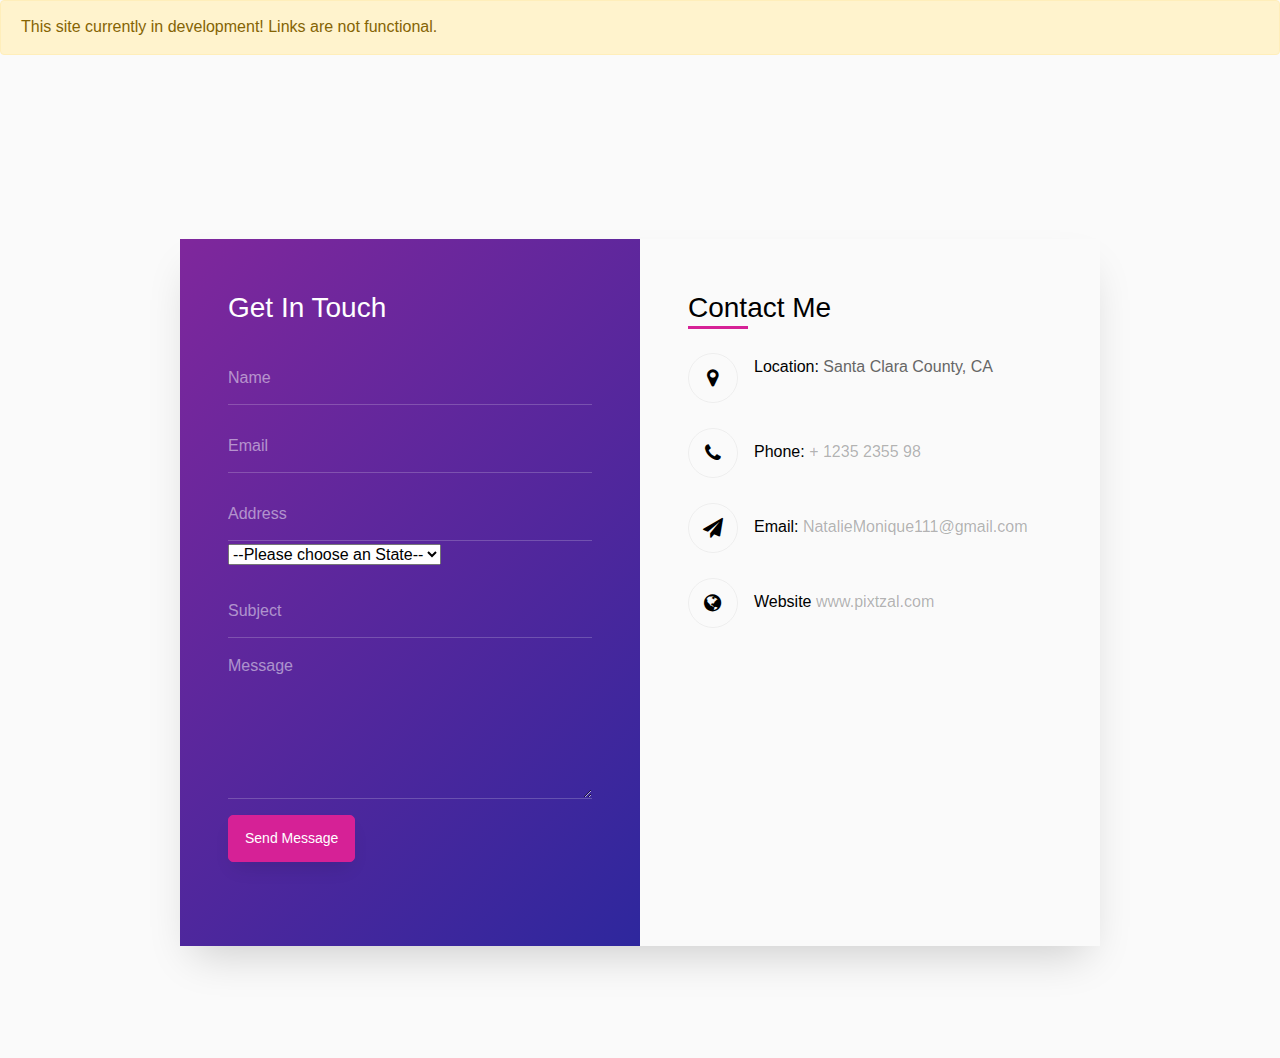
==== src/contact-form-04/index.html @ 453a77ac "initial commit" ====
<!doctype html>
<html lang="en">

<head>
	<title>Contact Me</title>
	<meta charset="utf-8">
	<meta name="viewport" content="width=device-width, initial-scale=1, shrink-to-fit=no">

	<link href='https://fonts.googleapis.com/css?family=Roboto:400,100,300,700' rel='stylesheet' type='text/css'>

	<link rel="stylesheet" href="https://stackpath.bootstrapcdn.com/font-awesome/4.7.0/css/font-awesome.min.css">

	<link rel="stylesheet" href="css/style.css">

</head>

<body>
	<div class="alert alert-warning" role="alert">
		This site currently in development! Links are not functional.
	</div>
	<section class="ftco-section">
		<div class="container">
			<div class="row justify-content-center">
				<div class="col-md-6 text-center mb-5">
					<h2 class="heading-section"></h2>
				</div>
			</div>
			<div class="row justify-content-center">
				<div class="col-md-10">
					<div class="wrapper">
						<div class="row no-gutters">
							<div class="col-md-6">
								<div class="contact-wrap w-100 p-lg-5 p-4">
									<h3 class="mb-4">Get In Touch</h3>
									<div id="form-message-warning" class="mb-4"></div>
									<div id="form-message-success" class="mb-4">
										Your message was sent, thank you!
									</div>
									<form method="POST" id="contactForm" name="contactForm" class="contactForm">
										<div class="row">
											<div class="col-md-12">
												<div class="form-group">
													<input type="text" class="form-control" name="name" id="name" placeholder="Name" required>
												</div>
											</div>
											<div class="col-md-12">
												<div class="form-group">
													<input type="email" class="form-control" name="email" id="email" placeholder="Email" required>
												</div>
												<!-- /////////DELETE AFTER//////// -->

												<div class="form-group">
													<input type="text" class="form-control" name="address" id="address" placeholder="Address">
													<select name="state" id="state">
														<option value="">--Please choose an State--</option>
														<option value="AL">Alabama</option>
														<option value="AK">Alaska</option>
														<option value="AZ">Arizona</option>
														<option value="AR">Arkansas</option>
														<option value="CA">California</option>
														<option value="CO">Colorado</option>
														<option value="CT">Connecticut</option>
														<option value="DE">Delaware</option>
														<option value="DC">District Of Columbia</option>
														<option value="FL">Florida</option>
														<option value="GA">Georgia</option>
														<option value="HI">Hawaii</option>
														<option value="ID">Idaho</option>
														<option value="IL">Illinois</option>
														<option value="IN">Indiana</option>
														<option value="IA">Iowa</option>
														<option value="KS">Kansas</option>
														<option value="KY">Kentucky</option>
														<option value="LA">Louisiana</option>
														<option value="ME">Maine</option>
														<option value="MD">Maryland</option>
														<option value="MA">Massachusetts</option>
														<option value="MI">Michigan</option>
														<option value="MN">Minnesota</option>
														<option value="MS">Mississippi</option>
														<option value="MO">Missouri</option>
														<option value="MT">Montana</option>
														<option value="NE">Nebraska</option>
														<option value="NV">Nevada</option>
														<option value="NH">New Hampshire</option>
														<option value="NJ">New Jersey</option>
														<option value="NM">New Mexico</option>
														<option value="NY">New York</option>
														<option value="NC">North Carolina</option>
														<option value="ND">North Dakota</option>
														<option value="OH">Ohio</option>
														<option value="OK">Oklahoma</option>
														<option value="OR">Oregon</option>
														<option value="PA">Pennsylvania</option>
														<option value="RI">Rhode Island</option>
														<option value="SC">South Carolina</option>
														<option value="SD">South Dakota</option>
														<option value="TN">Tennessee</option>
														<option value="TX">Texas</option>
														<option value="UT">Utah</option>
														<option value="VT">Vermont</option>
														<option value="VA">Virginia</option>
														<option value="WA">Washington</option>
														<option value="WV">West Virginia</option>
														<option value="WI">Wisconsin</option>
														<option value="WY">Wyoming</option>
													</select>

												</div>

											</div>
											<div class="col-md-12">
												<div class="form-group">
													<input type="text" class="form-control" name="subject" id="subject" placeholder="Subject">
												</div>
											</div>
											<div class="col-md-12">
												<div class="form-group">
													<textarea name="message" class="form-control" id="message" cols="30" rows="6"
														placeholder="Message"></textarea>
												</div>
											</div>
											<div class="col-md-12">
												<div class="form-group">
													<input type="submit" value="Send Message" class="btn btn-primary">
													<div class="submitting"></div>
												</div>
											</div>
										</div>
									</form>
								</div>
							</div>
							<div class="col-md-6 d-flex align-items-stretch">
								<div class="info-wrap w-100 p-lg-5 p-4 img">
									<h3>Contact Me</h3>
									<p class="mb-4"></p>
									<div class="dbox w-100 d-flex align-items-start">
										<div class="icon d-flex align-items-center justify-content-center">
											<span class="fa fa-map-marker"></span>
										</div>
										<div class="text pl-3">
											<p><span>Location:</span> Santa Clara County, CA</p>
										</div>
									</div>
									<div class="dbox w-100 d-flex align-items-center">
										<div class="icon d-flex align-items-center justify-content-center">
											<span class="fa fa-phone"></span>
										</div>
										<div class="text pl-3">
											<p><span>Phone:</span> <a href="tel://1234567920">+ 1235 2355 98</a></p>
										</div>
									</div>
									<div class="dbox w-100 d-flex align-items-center">
										<div class="icon d-flex align-items-center justify-content-center">
											<span class="fa fa-paper-plane"></span>
										</div>
										<div class="text pl-3">
											<p><span>Email:</span> <a href="mailto:info@yoursite.com">NatalieMonique111@gmail.com</a></p>
										</div>
									</div>
									<div class="dbox w-100 d-flex align-items-center">
										<div class="icon d-flex align-items-center justify-content-center">
											<span class="fa fa-globe"></span>
										</div>
										<div class="text pl-3">
											<p><span>Website</span> <a href="#">www.pixtzal.com</a></p>
										</div>
									</div>
								</div>
							</div>
						</div>
					</div>
				</div>
			</div>
		</div>
	</section>

	<script src="js/jquery.min.js"></script>
	<script src="js/popper.js"></script>
	<script src="js/bootstrap.min.js"></script>
	<script src="js/jquery.validate.min.js"></script>
	<script src="js/main.js"></script>

</body>

</html>
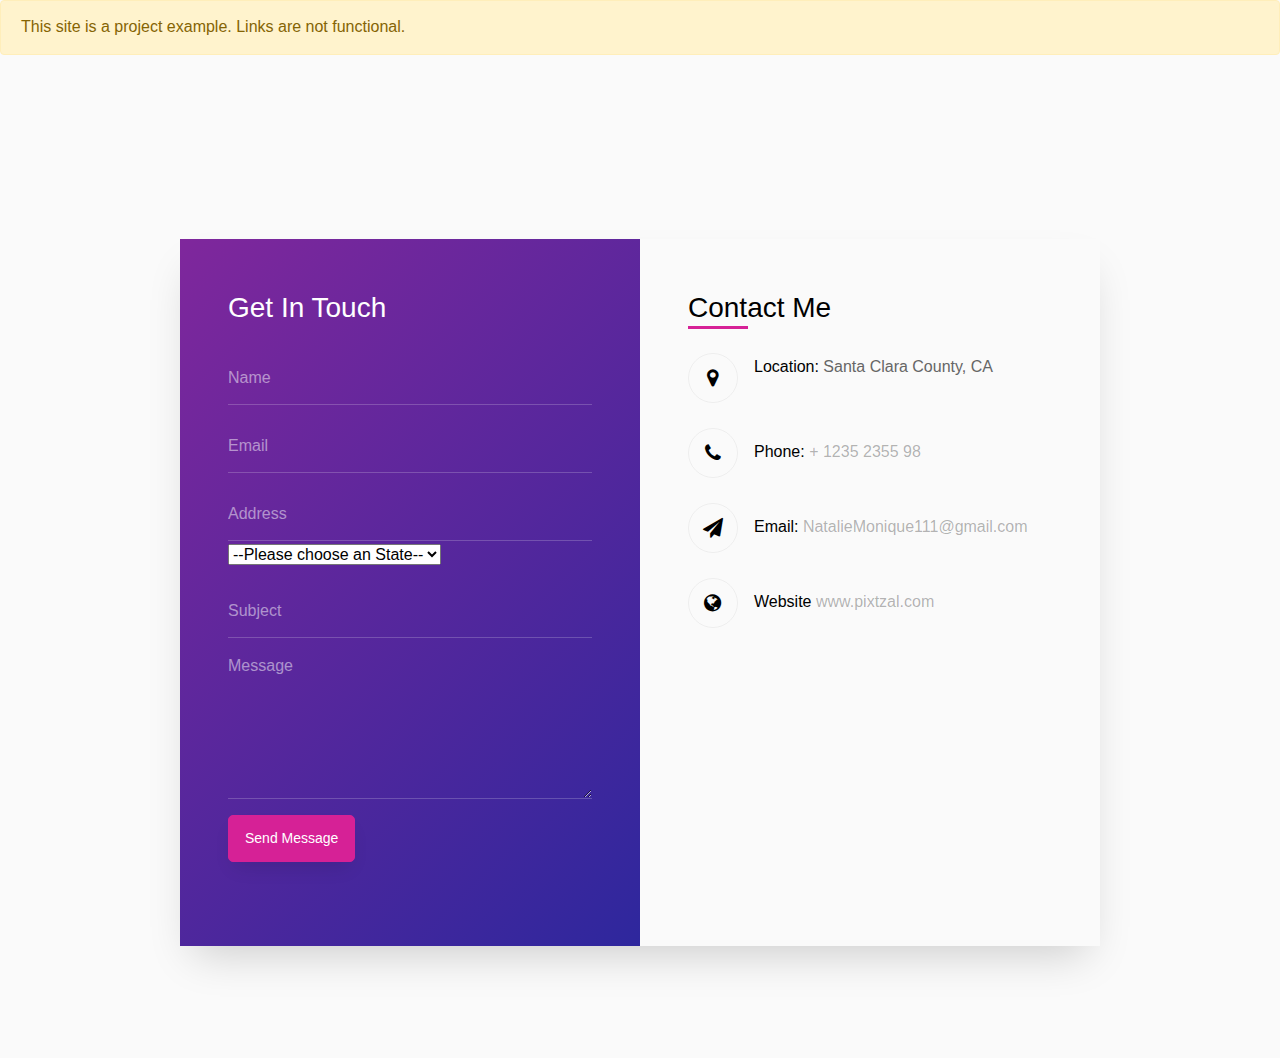
==== commit 3dc64103: "modified banner" ====
--- a/src/contact-form-04/index.html
+++ b/src/contact-form-04/index.html
@@ -1,186 +1,270 @@
-<!doctype html>
+<!DOCTYPE html>
 <html lang="en">
-
-<head>
-	<title>Contact Me</title>
-	<meta charset="utf-8">
-	<meta name="viewport" content="width=device-width, initial-scale=1, shrink-to-fit=no">
-
-	<link href='https://fonts.googleapis.com/css?family=Roboto:400,100,300,700' rel='stylesheet' type='text/css'>
-
-	<link rel="stylesheet" href="https://stackpath.bootstrapcdn.com/font-awesome/4.7.0/css/font-awesome.min.css">
-
-	<link rel="stylesheet" href="css/style.css">
-
-</head>
-
-<body>
-	<div class="alert alert-warning" role="alert">
-		This site currently in development! Links are not functional.
-	</div>
-	<section class="ftco-section">
-		<div class="container">
-			<div class="row justify-content-center">
-				<div class="col-md-6 text-center mb-5">
-					<h2 class="heading-section"></h2>
-				</div>
-			</div>
-			<div class="row justify-content-center">
-				<div class="col-md-10">
-					<div class="wrapper">
-						<div class="row no-gutters">
-							<div class="col-md-6">
-								<div class="contact-wrap w-100 p-lg-5 p-4">
-									<h3 class="mb-4">Get In Touch</h3>
-									<div id="form-message-warning" class="mb-4"></div>
-									<div id="form-message-success" class="mb-4">
-										Your message was sent, thank you!
-									</div>
-									<form method="POST" id="contactForm" name="contactForm" class="contactForm">
-										<div class="row">
-											<div class="col-md-12">
-												<div class="form-group">
-													<input type="text" class="form-control" name="name" id="name" placeholder="Name" required>
-												</div>
-											</div>
-											<div class="col-md-12">
-												<div class="form-group">
-													<input type="email" class="form-control" name="email" id="email" placeholder="Email" required>
-												</div>
-												<!-- /////////DELETE AFTER//////// -->
-
-												<div class="form-group">
-													<input type="text" class="form-control" name="address" id="address" placeholder="Address">
-													<select name="state" id="state">
-														<option value="">--Please choose an State--</option>
-														<option value="AL">Alabama</option>
-														<option value="AK">Alaska</option>
-														<option value="AZ">Arizona</option>
-														<option value="AR">Arkansas</option>
-														<option value="CA">California</option>
-														<option value="CO">Colorado</option>
-														<option value="CT">Connecticut</option>
-														<option value="DE">Delaware</option>
-														<option value="DC">District Of Columbia</option>
-														<option value="FL">Florida</option>
-														<option value="GA">Georgia</option>
-														<option value="HI">Hawaii</option>
-														<option value="ID">Idaho</option>
-														<option value="IL">Illinois</option>
-														<option value="IN">Indiana</option>
-														<option value="IA">Iowa</option>
-														<option value="KS">Kansas</option>
-														<option value="KY">Kentucky</option>
-														<option value="LA">Louisiana</option>
-														<option value="ME">Maine</option>
-														<option value="MD">Maryland</option>
-														<option value="MA">Massachusetts</option>
-														<option value="MI">Michigan</option>
-														<option value="MN">Minnesota</option>
-														<option value="MS">Mississippi</option>
-														<option value="MO">Missouri</option>
-														<option value="MT">Montana</option>
-														<option value="NE">Nebraska</option>
-														<option value="NV">Nevada</option>
-														<option value="NH">New Hampshire</option>
-														<option value="NJ">New Jersey</option>
-														<option value="NM">New Mexico</option>
-														<option value="NY">New York</option>
-														<option value="NC">North Carolina</option>
-														<option value="ND">North Dakota</option>
-														<option value="OH">Ohio</option>
-														<option value="OK">Oklahoma</option>
-														<option value="OR">Oregon</option>
-														<option value="PA">Pennsylvania</option>
-														<option value="RI">Rhode Island</option>
-														<option value="SC">South Carolina</option>
-														<option value="SD">South Dakota</option>
-														<option value="TN">Tennessee</option>
-														<option value="TX">Texas</option>
-														<option value="UT">Utah</option>
-														<option value="VT">Vermont</option>
-														<option value="VA">Virginia</option>
-														<option value="WA">Washington</option>
-														<option value="WV">West Virginia</option>
-														<option value="WI">Wisconsin</option>
-														<option value="WY">Wyoming</option>
-													</select>
-
-												</div>
-
-											</div>
-											<div class="col-md-12">
-												<div class="form-group">
-													<input type="text" class="form-control" name="subject" id="subject" placeholder="Subject">
-												</div>
-											</div>
-											<div class="col-md-12">
-												<div class="form-group">
-													<textarea name="message" class="form-control" id="message" cols="30" rows="6"
-														placeholder="Message"></textarea>
-												</div>
-											</div>
-											<div class="col-md-12">
-												<div class="form-group">
-													<input type="submit" value="Send Message" class="btn btn-primary">
-													<div class="submitting"></div>
-												</div>
-											</div>
-										</div>
-									</form>
-								</div>
-							</div>
-							<div class="col-md-6 d-flex align-items-stretch">
-								<div class="info-wrap w-100 p-lg-5 p-4 img">
-									<h3>Contact Me</h3>
-									<p class="mb-4"></p>
-									<div class="dbox w-100 d-flex align-items-start">
-										<div class="icon d-flex align-items-center justify-content-center">
-											<span class="fa fa-map-marker"></span>
-										</div>
-										<div class="text pl-3">
-											<p><span>Location:</span> Santa Clara County, CA</p>
-										</div>
-									</div>
-									<div class="dbox w-100 d-flex align-items-center">
-										<div class="icon d-flex align-items-center justify-content-center">
-											<span class="fa fa-phone"></span>
-										</div>
-										<div class="text pl-3">
-											<p><span>Phone:</span> <a href="tel://1234567920">+ 1235 2355 98</a></p>
-										</div>
-									</div>
-									<div class="dbox w-100 d-flex align-items-center">
-										<div class="icon d-flex align-items-center justify-content-center">
-											<span class="fa fa-paper-plane"></span>
-										</div>
-										<div class="text pl-3">
-											<p><span>Email:</span> <a href="mailto:info@yoursite.com">NatalieMonique111@gmail.com</a></p>
-										</div>
-									</div>
-									<div class="dbox w-100 d-flex align-items-center">
-										<div class="icon d-flex align-items-center justify-content-center">
-											<span class="fa fa-globe"></span>
-										</div>
-										<div class="text pl-3">
-											<p><span>Website</span> <a href="#">www.pixtzal.com</a></p>
-										</div>
-									</div>
-								</div>
-							</div>
-						</div>
-					</div>
-				</div>
-			</div>
-		</div>
-	</section>
-
-	<script src="js/jquery.min.js"></script>
-	<script src="js/popper.js"></script>
-	<script src="js/bootstrap.min.js"></script>
-	<script src="js/jquery.validate.min.js"></script>
-	<script src="js/main.js"></script>
-
-</body>
-
-</html>+  <head>
+    <title>Contact Me</title>
+    <meta charset="utf-8" />
+    <meta
+      name="viewport"
+      content="width=device-width, initial-scale=1, shrink-to-fit=no"
+    />
+
+    <link
+      href="https://fonts.googleapis.com/css?family=Roboto:400,100,300,700"
+      rel="stylesheet"
+      type="text/css"
+    />
+
+    <link
+      rel="stylesheet"
+      href="https://stackpath.bootstrapcdn.com/font-awesome/4.7.0/css/font-awesome.min.css"
+    />
+
+    <link rel="stylesheet" href="css/style.css" />
+  </head>
+
+  <body>
+    <div class="alert alert-warning" role="alert">
+      This site is a project example. Links are not functional.
+    </div>
+    <section class="ftco-section">
+      <div class="container">
+        <div class="row justify-content-center">
+          <div class="col-md-6 text-center mb-5">
+            <h2 class="heading-section"></h2>
+          </div>
+        </div>
+        <div class="row justify-content-center">
+          <div class="col-md-10">
+            <div class="wrapper">
+              <div class="row no-gutters">
+                <div class="col-md-6">
+                  <div class="contact-wrap w-100 p-lg-5 p-4">
+                    <h3 class="mb-4">Get In Touch</h3>
+                    <div id="form-message-warning" class="mb-4"></div>
+                    <div id="form-message-success" class="mb-4">
+                      Your message was sent, thank you!
+                    </div>
+                    <form
+                      method="POST"
+                      id="contactForm"
+                      name="contactForm"
+                      class="contactForm"
+                    >
+                      <div class="row">
+                        <div class="col-md-12">
+                          <div class="form-group">
+                            <input
+                              type="text"
+                              class="form-control"
+                              name="name"
+                              id="name"
+                              placeholder="Name"
+                              required
+                            />
+                          </div>
+                        </div>
+                        <div class="col-md-12">
+                          <div class="form-group">
+                            <input
+                              type="email"
+                              class="form-control"
+                              name="email"
+                              id="email"
+                              placeholder="Email"
+                              required
+                            />
+                          </div>
+
+                          <div class="form-group">
+                            <input
+                              type="text"
+                              class="form-control"
+                              name="address"
+                              id="address"
+                              placeholder="Address"
+                            />
+                            <select name="state" id="state">
+                              <option value="">
+                                --Please choose an State--
+                              </option>
+                              <option value="AL">Alabama</option>
+                              <option value="AK">Alaska</option>
+                              <option value="AZ">Arizona</option>
+                              <option value="AR">Arkansas</option>
+                              <option value="CA">California</option>
+                              <option value="CO">Colorado</option>
+                              <option value="CT">Connecticut</option>
+                              <option value="DE">Delaware</option>
+                              <option value="DC">District Of Columbia</option>
+                              <option value="FL">Florida</option>
+                              <option value="GA">Georgia</option>
+                              <option value="HI">Hawaii</option>
+                              <option value="ID">Idaho</option>
+                              <option value="IL">Illinois</option>
+                              <option value="IN">Indiana</option>
+                              <option value="IA">Iowa</option>
+                              <option value="KS">Kansas</option>
+                              <option value="KY">Kentucky</option>
+                              <option value="LA">Louisiana</option>
+                              <option value="ME">Maine</option>
+                              <option value="MD">Maryland</option>
+                              <option value="MA">Massachusetts</option>
+                              <option value="MI">Michigan</option>
+                              <option value="MN">Minnesota</option>
+                              <option value="MS">Mississippi</option>
+                              <option value="MO">Missouri</option>
+                              <option value="MT">Montana</option>
+                              <option value="NE">Nebraska</option>
+                              <option value="NV">Nevada</option>
+                              <option value="NH">New Hampshire</option>
+                              <option value="NJ">New Jersey</option>
+                              <option value="NM">New Mexico</option>
+                              <option value="NY">New York</option>
+                              <option value="NC">North Carolina</option>
+                              <option value="ND">North Dakota</option>
+                              <option value="OH">Ohio</option>
+                              <option value="OK">Oklahoma</option>
+                              <option value="OR">Oregon</option>
+                              <option value="PA">Pennsylvania</option>
+                              <option value="RI">Rhode Island</option>
+                              <option value="SC">South Carolina</option>
+                              <option value="SD">South Dakota</option>
+                              <option value="TN">Tennessee</option>
+                              <option value="TX">Texas</option>
+                              <option value="UT">Utah</option>
+                              <option value="VT">Vermont</option>
+                              <option value="VA">Virginia</option>
+                              <option value="WA">Washington</option>
+                              <option value="WV">West Virginia</option>
+                              <option value="WI">Wisconsin</option>
+                              <option value="WY">Wyoming</option>
+                            </select>
+                          </div>
+                        </div>
+                        <div class="col-md-12">
+                          <div class="form-group">
+                            <input
+                              type="text"
+                              class="form-control"
+                              name="subject"
+                              id="subject"
+                              placeholder="Subject"
+                            />
+                          </div>
+                        </div>
+                        <div class="col-md-12">
+                          <div class="form-group">
+                            <textarea
+                              name="message"
+                              class="form-control"
+                              id="message"
+                              cols="30"
+                              rows="6"
+                              placeholder="Message"
+                            ></textarea>
+                          </div>
+                        </div>
+                        <div class="col-md-12">
+                          <div class="form-group">
+                            <input
+                              type="submit"
+                              value="Send Message"
+                              class="btn btn-primary"
+                            />
+                            <div class="submitting"></div>
+                          </div>
+                        </div>
+                      </div>
+                    </form>
+                  </div>
+                </div>
+                <div class="col-md-6 d-flex align-items-stretch">
+                  <div class="info-wrap w-100 p-lg-5 p-4 img">
+                    <h3>Contact Me</h3>
+                    <p class="mb-4"></p>
+                    <div class="dbox w-100 d-flex align-items-start">
+                      <div
+                        class="
+                          icon
+                          d-flex
+                          align-items-center
+                          justify-content-center
+                        "
+                      >
+                        <span class="fa fa-map-marker"></span>
+                      </div>
+                      <div class="text pl-3">
+                        <p><span>Location:</span> Santa Clara County, CA</p>
+                      </div>
+                    </div>
+                    <div class="dbox w-100 d-flex align-items-center">
+                      <div
+                        class="
+                          icon
+                          d-flex
+                          align-items-center
+                          justify-content-center
+                        "
+                      >
+                        <span class="fa fa-phone"></span>
+                      </div>
+                      <div class="text pl-3">
+                        <p>
+                          <span>Phone:</span>
+                          <a href="tel://1234567920">+ 1235 2355 98</a>
+                        </p>
+                      </div>
+                    </div>
+                    <div class="dbox w-100 d-flex align-items-center">
+                      <div
+                        class="
+                          icon
+                          d-flex
+                          align-items-center
+                          justify-content-center
+                        "
+                      >
+                        <span class="fa fa-paper-plane"></span>
+                      </div>
+                      <div class="text pl-3">
+                        <p>
+                          <span>Email:</span>
+                          <a href="mailto:info@yoursite.com"
+                            >NatalieMonique111@gmail.com</a
+                          >
+                        </p>
+                      </div>
+                    </div>
+                    <div class="dbox w-100 d-flex align-items-center">
+                      <div
+                        class="
+                          icon
+                          d-flex
+                          align-items-center
+                          justify-content-center
+                        "
+                      >
+                        <span class="fa fa-globe"></span>
+                      </div>
+                      <div class="text pl-3">
+                        <p>
+                          <span>Website</span> <a href="#">www.pixtzal.com</a>
+                        </p>
+                      </div>
+                    </div>
+                  </div>
+                </div>
+              </div>
+            </div>
+          </div>
+        </div>
+      </div>
+    </section>
+
+    <script src="js/jquery.min.js"></script>
+    <script src="js/popper.js"></script>
+    <script src="js/bootstrap.min.js"></script>
+    <script src="js/jquery.validate.min.js"></script>
+    <script src="js/main.js"></script>
+  </body>
+</html>
